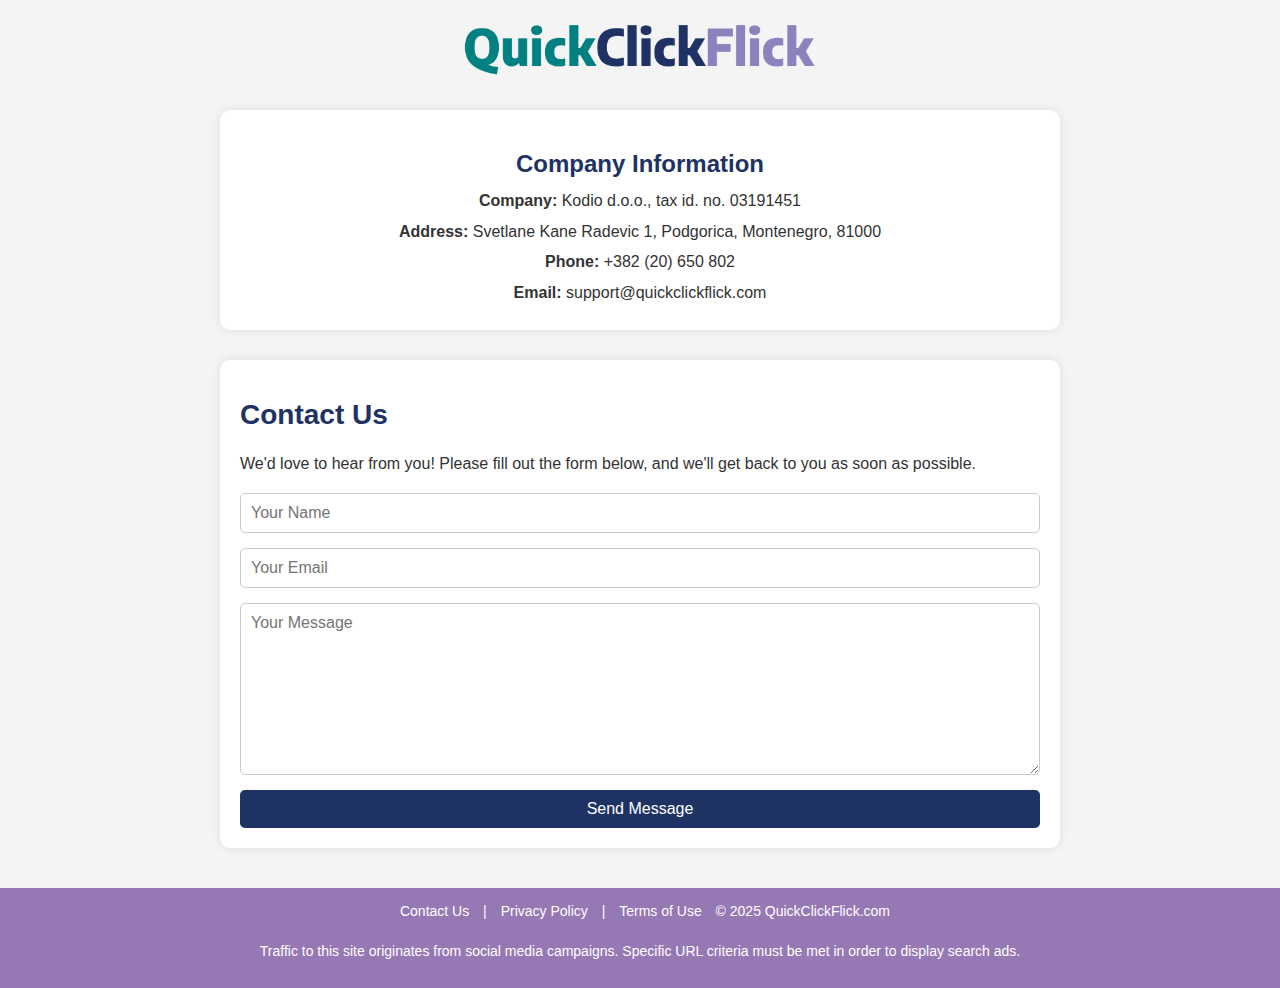
==== quickclickflick/contact.html @ d3453aac "feat: added base layout" ====
<!DOCTYPE html>
<html lang="en">
<head>
    <meta charset="UTF-8">
    <meta name="viewport" content="width=device-width, initial-scale=1.0">
    <title>Contact Us - QuickClickFlick</title>
    <link rel="icon" type="image/png" href="favicon.png">
    <style>
        body {
            margin: 0;
            padding: 0;
            font-family: 'Segoe UI', Tahoma, Geneva, Verdana, sans-serif;
            display: flex;
            flex-direction: column;
            align-items: center;
            background-color: #f4f4f4;
        }

        .banner {
            width: 100%;
            display: flex;
            align-items: center;
            justify-content: center;
            padding: 10px 0;
        }

        .banner img {
            height: 80px;
        }

        .company-info {
            width: 80%;
            max-width: 800px;
            background-color: white;
            padding: 20px;
            border-radius: 10px;
            box-shadow: 0 0 10px rgba(0, 0, 0, 0.1);
            margin-top: 10px;
            margin-bottom: 20px;
            text-align: center;
        }

        .company-info h2 {
            font-size: 24px;
            margin-bottom: 10px;
            color: rgb(30, 50, 100);
        }

        .company-info p {
            font-size: 16px;
            line-height: 1.6;
            color: #333;
            margin: 5px 0;
        }

        .content {
            width: 80%;
            max-width: 800px;
            background-color: white;
            padding: 20px;
            border-radius: 10px;
            box-shadow: 0 0 10px rgba(0, 0, 0, 0.1);
            margin-top: 10px;
        }

        .content h1 {
            font-size: 28px;
            margin-bottom: 20px;
            color: rgb(30, 50, 100);
        }

        .content h2 {
            font-size: 22px;
            margin-top: 20px;
            margin-bottom: 10px;
            color: rgb(30, 50, 100);
        }

        .content p {
            font-size: 16px;
            line-height: 1.6;
            color: #333;
        }

        .contact-form {
            display: flex;
            flex-direction: column;
        }

        .contact-form input, .contact-form textarea {
            margin-bottom: 15px;
            padding: 10px;
            border: 1px solid #ccc;
            border-radius: 5px;
            font-size: 16px;
            font-family: 'Segoe UI', Tahoma, Geneva, Verdana, sans-serif;
        }

        .contact-form textarea {
            resize: vertical;
            min-height: 150px;
        }

        .contact-form button {
            padding: 10px;
            background-color: rgb(30, 50, 100);
            color: white;
            border: none;
            border-radius: 5px;
            font-size: 16px;
            cursor: pointer;
            transition: background-color 0.3s ease;
            font-family: 'Segoe UI', Tahoma, Geneva, Verdana, sans-serif; /* Добавлен шрифт */
        }

        .contact-form button:hover {
            background-color: rgb(20, 40, 80);
        }

        .contact-info {
            margin-top: 20px;
        }

        .contact-info p {
            margin: 5px 0;
        }

        footer {
            width: 100%;
            text-align: center;
            padding: 15px 0;
            background-color: rgb(150, 120, 180);
            color: white;
            font-size: 14px;
            margin-top: 40px;
        }

        footer a {
            color: white;
            text-decoration: none;
            margin: 0 10px;
            transition: color 0.3s ease;
        }

        footer a:hover {
            color: #f0f0f0;
            text-decoration: underline;
        }

        .footer-content {
            display: inline-block;
            margin-bottom: 10px;
        }
    </style>
</head>
<body>
    <div class="banner">
        <img src="logo_bg.png" alt="QuickClickFlick Logo">
    </div>

    <div class="company-info">
        <h2>Company Information</h2>
        <p><strong>Company:</strong> Kodio d.o.o., tax id. no. 03191451</p>
        <p><strong>Address:</strong> Svetlane Kane Radevic 1, Podgorica, Montenegro, 81000</p>
        <p><strong>Phone:</strong> +382 (20) 650 802</p>
        <p><strong>Email:</strong> support@quickclickflick.com</p>
    </div>


    <div class="content">
        <h1>Contact Us</h1>
        <p>We'd love to hear from you! Please fill out the form below, and we'll get back to you as soon as possible.</p>

  
        <form class="contact-form" action="#" method="post">
            <input type="text" name="name" placeholder="Your Name" required>
            <input type="email" name="email" placeholder="Your Email" required>
            <textarea name="message" placeholder="Your Message" required></textarea>
            <button type="submit">Send Message</button>
        </form>

    
    </div>

    <footer>
        <div class="footer-content">
            <a href="contact.html">Contact Us</a> | 
            <a href="privacy.html">Privacy Policy</a> | 
            <a href="terms.html">Terms of Use</a>
            <span>&copy; 2025 QuickClickFlick.com</span>
        </div>
        <p>Traffic to this site originates from social media campaigns. Specific URL criteria must be met in order to display search ads.</p>
    </footer>
</body>
</html>
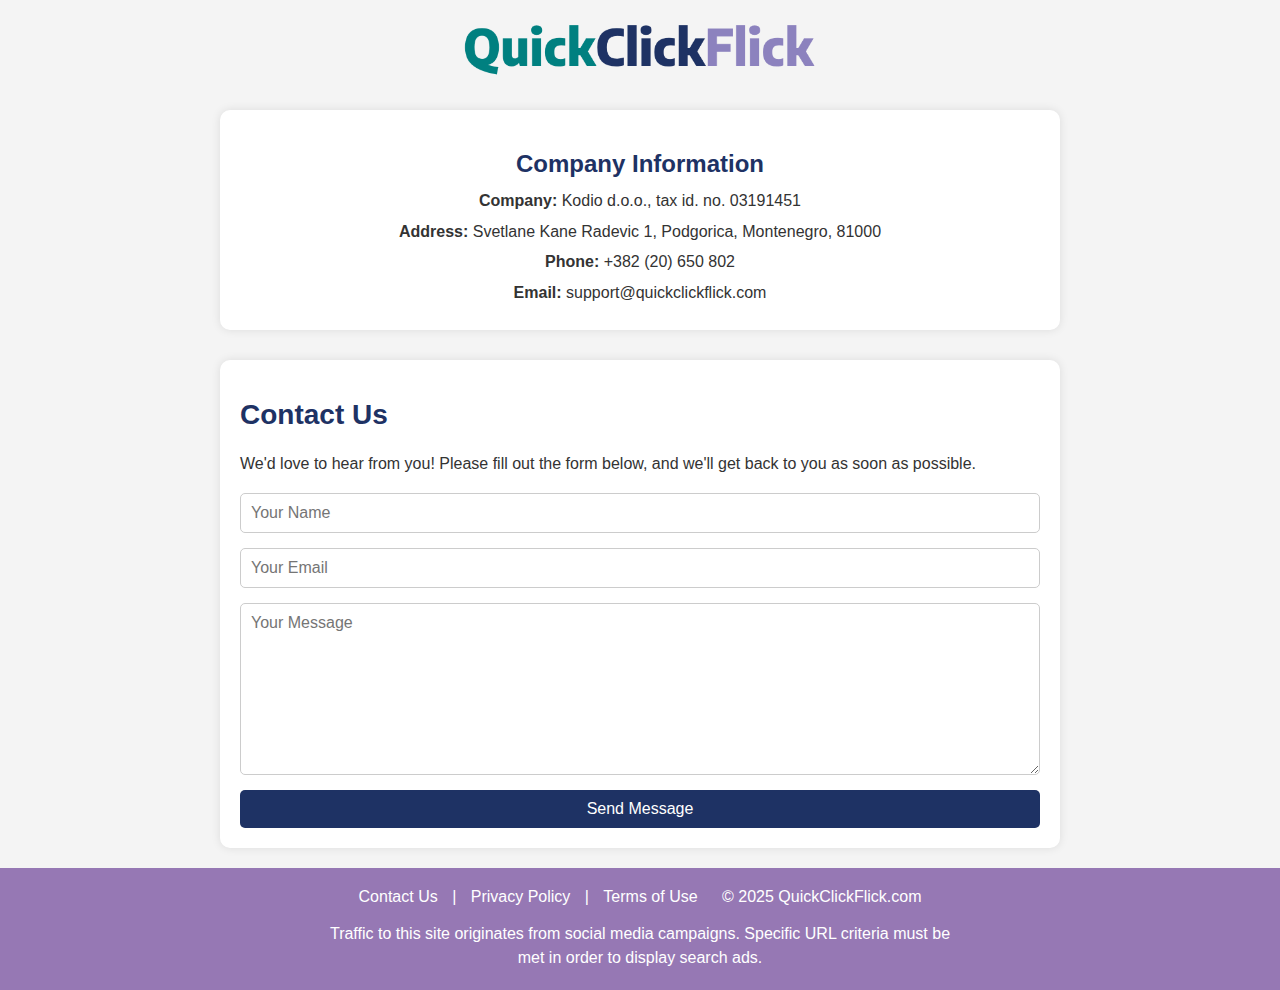
==== commit b939435e: "feat: added styles to index.html" ====
--- a/quickclickflick/contact.html
+++ b/quickclickflick/contact.html
@@ -1,195 +1,173 @@
 <!DOCTYPE html>
 <html lang="en">
-<head>
-    <meta charset="UTF-8">
-    <meta name="viewport" content="width=device-width, initial-scale=1.0">
+  <head>
+    <meta charset="UTF-8" />
+    <meta name="viewport" content="width=device-width, initial-scale=1.0" />
     <title>Contact Us - QuickClickFlick</title>
-    <link rel="icon" type="image/png" href="favicon.png">
+    <link rel="icon" type="image/png" href="favicon.png" />
+    <link rel="stylesheet" href="./css/index.css">
     <style>
-        body {
-            margin: 0;
-            padding: 0;
-            font-family: 'Segoe UI', Tahoma, Geneva, Verdana, sans-serif;
-            display: flex;
-            flex-direction: column;
-            align-items: center;
-            background-color: #f4f4f4;
-        }
+      body {
+        margin: 0;
+        padding: 0;
+        font-family: 'Segoe UI', Tahoma, Geneva, Verdana, sans-serif;
+        display: flex;
+        flex-direction: column;
+        align-items: center;
+        background-color: #f4f4f4;
+      }
 
-        .banner {
-            width: 100%;
-            display: flex;
-            align-items: center;
-            justify-content: center;
-            padding: 10px 0;
-        }
+      .banner {
+        width: 100%;
+        display: flex;
+        align-items: center;
+        justify-content: center;
+        padding: 10px 0;
+      }
 
-        .banner img {
-            height: 80px;
-        }
+      .banner img {
+        height: 80px;
+      }
 
-        .company-info {
-            width: 80%;
-            max-width: 800px;
-            background-color: white;
-            padding: 20px;
-            border-radius: 10px;
-            box-shadow: 0 0 10px rgba(0, 0, 0, 0.1);
-            margin-top: 10px;
-            margin-bottom: 20px;
-            text-align: center;
-        }
+      .company-info {
+        width: 80%;
+        max-width: 800px;
+        background-color: white;
+        padding: 20px;
+        border-radius: 10px;
+        box-shadow: 0 0 10px rgba(0, 0, 0, 0.1);
+        margin-top: 10px;
+        margin-bottom: 20px;
+        text-align: center;
+      }
 
-        .company-info h2 {
-            font-size: 24px;
-            margin-bottom: 10px;
-            color: rgb(30, 50, 100);
-        }
+      .company-info h2 {
+        font-size: 24px;
+        margin-bottom: 10px;
+        color: rgb(30, 50, 100);
+      }
 
-        .company-info p {
-            font-size: 16px;
-            line-height: 1.6;
-            color: #333;
-            margin: 5px 0;
-        }
+      .company-info p {
+        font-size: 16px;
+        line-height: 1.6;
+        color: #333;
+        margin: 5px 0;
+      }
 
-        .content {
-            width: 80%;
-            max-width: 800px;
-            background-color: white;
-            padding: 20px;
-            border-radius: 10px;
-            box-shadow: 0 0 10px rgba(0, 0, 0, 0.1);
-            margin-top: 10px;
-        }
+      .content {
+        width: 80%;
+        max-width: 800px;
+        background-color: white;
+        padding: 20px;
+        border-radius: 10px;
+        box-shadow: 0 0 10px rgba(0, 0, 0, 0.1);
+        margin-top: 10px;
+      }
 
-        .content h1 {
-            font-size: 28px;
-            margin-bottom: 20px;
-            color: rgb(30, 50, 100);
-        }
+      .content h1 {
+        font-size: 28px;
+        margin-bottom: 20px;
+        color: rgb(30, 50, 100);
+      }
 
-        .content h2 {
-            font-size: 22px;
-            margin-top: 20px;
-            margin-bottom: 10px;
-            color: rgb(30, 50, 100);
-        }
+      .content h2 {
+        font-size: 22px;
+        margin-top: 20px;
+        margin-bottom: 10px;
+        color: rgb(30, 50, 100);
+      }
 
-        .content p {
-            font-size: 16px;
-            line-height: 1.6;
-            color: #333;
-        }
+      .content p {
+        font-size: 16px;
+        line-height: 1.6;
+        color: #333;
+      }
 
-        .contact-form {
-            display: flex;
-            flex-direction: column;
-        }
+      .contact-form {
+        display: flex;
+        flex-direction: column;
+      }
 
-        .contact-form input, .contact-form textarea {
-            margin-bottom: 15px;
-            padding: 10px;
-            border: 1px solid #ccc;
-            border-radius: 5px;
-            font-size: 16px;
-            font-family: 'Segoe UI', Tahoma, Geneva, Verdana, sans-serif;
-        }
+      .contact-form input,
+      .contact-form textarea {
+        margin-bottom: 15px;
+        padding: 10px;
+        border: 1px solid #ccc;
+        border-radius: 5px;
+        font-size: 16px;
+        font-family: 'Segoe UI', Tahoma, Geneva, Verdana, sans-serif;
+      }
 
-        .contact-form textarea {
-            resize: vertical;
-            min-height: 150px;
-        }
+      .contact-form textarea {
+        resize: vertical;
+        min-height: 150px;
+      }
 
-        .contact-form button {
-            padding: 10px;
-            background-color: rgb(30, 50, 100);
-            color: white;
-            border: none;
-            border-radius: 5px;
-            font-size: 16px;
-            cursor: pointer;
-            transition: background-color 0.3s ease;
-            font-family: 'Segoe UI', Tahoma, Geneva, Verdana, sans-serif; /* Добавлен шрифт */
-        }
+      .contact-form button {
+        padding: 10px;
+        background-color: rgb(30, 50, 100);
+        color: white;
+        border: none;
+        border-radius: 5px;
+        font-size: 16px;
+        cursor: pointer;
+        transition: background-color 0.3s ease;
+        font-family: 'Segoe UI', Tahoma, Geneva, Verdana, sans-serif; /* Добавлен шрифт */
+      }
 
-        .contact-form button:hover {
-            background-color: rgb(20, 40, 80);
-        }
+      .contact-form button:hover {
+        background-color: rgb(20, 40, 80);
+      }
 
-        .contact-info {
-            margin-top: 20px;
-        }
+      .contact-info {
+        margin-top: 20px;
+      }
 
-        .contact-info p {
-            margin: 5px 0;
-        }
-
-        footer {
-            width: 100%;
-            text-align: center;
-            padding: 15px 0;
-            background-color: rgb(150, 120, 180);
-            color: white;
-            font-size: 14px;
-            margin-top: 40px;
-        }
-
-        footer a {
-            color: white;
-            text-decoration: none;
-            margin: 0 10px;
-            transition: color 0.3s ease;
-        }
-
-        footer a:hover {
-            color: #f0f0f0;
-            text-decoration: underline;
-        }
-
-        .footer-content {
-            display: inline-block;
-            margin-bottom: 10px;
-        }
+      .contact-info p {
+        margin: 5px 0;
+      }
     </style>
-</head>
-<body>
+  </head>
+  <body>
     <div class="banner">
-        <img src="logo_bg.png" alt="QuickClickFlick Logo">
+      <img src="logo_bg.png" alt="QuickClickFlick Logo" />
     </div>
 
     <div class="company-info">
-        <h2>Company Information</h2>
-        <p><strong>Company:</strong> Kodio d.o.o., tax id. no. 03191451</p>
-        <p><strong>Address:</strong> Svetlane Kane Radevic 1, Podgorica, Montenegro, 81000</p>
-        <p><strong>Phone:</strong> +382 (20) 650 802</p>
-        <p><strong>Email:</strong> support@quickclickflick.com</p>
+      <h2>Company Information</h2>
+      <p><strong>Company:</strong> Kodio d.o.o., tax id. no. 03191451</p>
+      <p><strong>Address:</strong> Svetlane Kane Radevic 1, Podgorica, Montenegro, 81000</p>
+      <p><strong>Phone:</strong> +382 (20) 650 802</p>
+      <p><strong>Email:</strong> support@quickclickflick.com</p>
     </div>
 
+    <div class="content">
+      <h1>Contact Us</h1>
+      <p>
+        We'd love to hear from you! Please fill out the form below, and we'll get back to you as
+        soon as possible.
+      </p>
 
-    <div class="content">
-        <h1>Contact Us</h1>
-        <p>We'd love to hear from you! Please fill out the form below, and we'll get back to you as soon as possible.</p>
-
-  
-        <form class="contact-form" action="#" method="post">
-            <input type="text" name="name" placeholder="Your Name" required>
-            <input type="email" name="email" placeholder="Your Email" required>
-            <textarea name="message" placeholder="Your Message" required></textarea>
-            <button type="submit">Send Message</button>
-        </form>
-
-    
+      <form class="contact-form" action="#" method="post">
+        <input type="text" name="name" placeholder="Your Name" required />
+        <input type="email" name="email" placeholder="Your Email" required />
+        <textarea name="message" placeholder="Your Message" required></textarea>
+        <button type="submit">Send Message</button>
+      </form>
     </div>
 
-    <footer>
-        <div class="footer-content">
-            <a href="contact.html">Contact Us</a> | 
-            <a href="privacy.html">Privacy Policy</a> | 
-            <a href="terms.html">Terms of Use</a>
-            <span>&copy; 2025 QuickClickFlick.com</span>
+    <footer class="footer">
+      <div class="container">
+        <div class="footer__content">
+          <a href="contact.html">Contact Us</a> | <a href="privacy.html">Privacy Policy</a> |
+          <a href="terms.html">Terms of Use</a>
+          <span>&copy; 2025 QuickClickFlick.com</span>
         </div>
-        <p>Traffic to this site originates from social media campaigns. Specific URL criteria must be met in order to display search ads.</p>
+        <p class="footer__text">
+          Traffic to this site originates from social media campaigns. Specific URL criteria must be
+          met in order to display search ads.
+        </p>
+      </div>
     </footer>
-</body>
-</html>+  </body>
+</html>
--- a/quickclickflick/css/index.css
+++ b/quickclickflick/css/index.css
@@ -0,0 +1,155 @@
+body {
+  min-height: 100dvh;
+  margin: 0;
+  padding: 0;
+  font-family: "Segoe UI", Tahoma, Geneva, Verdana, sans-serif;
+  background-color: #f4f4f4;
+}
+
+.container {
+  max-width: 840px;
+  width: 100%;
+  margin: 0 auto;
+  padding: 0 20px;
+  -webkit-box-sizing: border-box;
+          box-sizing: border-box;
+}
+
+.main {
+  min-height: calc(100dvh - 140px);
+}
+
+.main-page__content {
+  display: -webkit-box;
+  display: -ms-flexbox;
+  display: flex;
+  -webkit-box-align: center;
+      -ms-flex-align: center;
+          align-items: center;
+  -webkit-box-pack: center;
+      -ms-flex-pack: center;
+          justify-content: center;
+  -webkit-box-orient: vertical;
+  -webkit-box-direction: normal;
+      -ms-flex-direction: column;
+          flex-direction: column;
+  min-height: calc(100dvh - 140px);
+}
+.main-page__logo {
+  margin: 0 auto 30px;
+}
+.main-page__logo-image {
+  display: block;
+  max-width: 100%;
+  width: 480px;
+  height: auto;
+}
+
+.search-container {
+  display: -webkit-box;
+  display: -ms-flexbox;
+  display: flex;
+  -webkit-box-pack: center;
+      -ms-flex-pack: center;
+          justify-content: center;
+  width: 100%;
+  max-width: 600px;
+  padding: 0 20px;
+}
+@media (max-width: 576px) {
+  .search-container {
+    -webkit-box-orient: vertical;
+    -webkit-box-direction: normal;
+        -ms-flex-direction: column;
+            flex-direction: column;
+    -webkit-box-align: center;
+        -ms-flex-align: center;
+            align-items: center;
+  }
+}
+.search-container input[type=text] {
+  width: 80%;
+  padding: 12px 20px;
+  -webkit-box-sizing: border-box;
+          box-sizing: border-box;
+  border: 2px solid rgb(30, 50, 100);
+  border-radius: 25px 0 0 25px;
+  font-size: 16px;
+  outline: none;
+  -webkit-transition: border-color 0.3s ease;
+  transition: border-color 0.3s ease;
+  font-family: "Segoe UI", Tahoma, Geneva, Verdana, sans-serif;
+}
+@media (max-width: 576px) {
+  .search-container input[type=text] {
+    width: 100%;
+    border-radius: 25px;
+    margin-bottom: 10px;
+  }
+}
+.search-container input[type=text]:focus {
+  border-color: rgb(20, 40, 80);
+}
+.search-container button {
+  display: inline-block;
+  width: 20%;
+  padding: 12px;
+  -webkit-box-sizing: border-box;
+          box-sizing: border-box;
+  font-family: "Segoe UI", Tahoma, Geneva, Verdana, sans-serif;
+  font-size: 16px;
+  color: white;
+  border: none;
+  border-radius: 0 25px 25px 0;
+  background-color: rgb(30, 50, 100);
+  -webkit-transition: background-color 0.3s ease;
+  transition: background-color 0.3s ease;
+  cursor: pointer;
+}
+@media (max-width: 576px) {
+  .search-container button {
+    width: 100%;
+    border-radius: 25px;
+  }
+}
+.search-container button:disabled {
+  background-color: #cccccc;
+  cursor: not-allowed;
+}
+.search-container button:hover:not(:disabled) {
+  background-color: rgb(20, 40, 80);
+}
+
+.footer {
+  display: block;
+  width: 100%;
+  padding: 20px 0;
+  margin: 20px 0 0;
+  font-size: 16px;
+  color: white;
+  text-align: center;
+  background-color: #9678b4;
+}
+.footer a, .footer span {
+  color: white;
+  text-decoration: none;
+  margin: 0 10px;
+  -webkit-transition: color 0.3s ease;
+  transition: color 0.3s ease;
+}
+.footer a:hover {
+  color: #f0f0f0;
+  text-decoration: underline;
+}
+.footer__content {
+  display: inline-block;
+  margin-bottom: 16px;
+}
+.footer__text {
+  margin: 0 auto;
+  max-width: 640px;
+  font-size: 16px;
+  line-height: 150%;
+  font-weight: 400;
+  text-align: center;
+}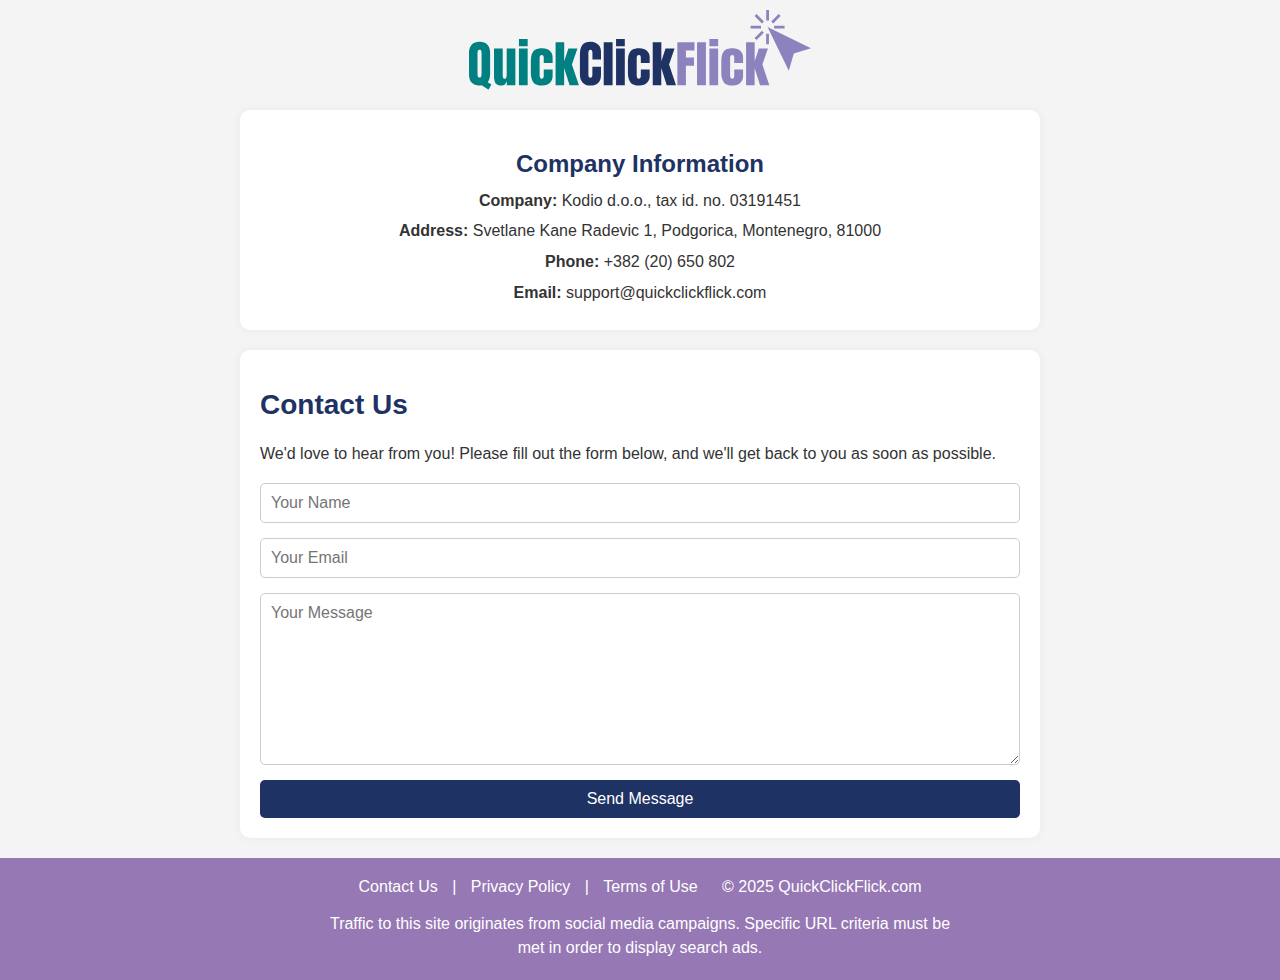
==== commit b8b6976f: "feat: added styles to contacts.html" ====
--- a/quickclickflick/contact.html
+++ b/quickclickflick/contact.html
@@ -5,156 +5,52 @@
     <meta name="viewport" content="width=device-width, initial-scale=1.0" />
     <title>Contact Us - QuickClickFlick</title>
     <link rel="icon" type="image/png" href="favicon.png" />
-    <link rel="stylesheet" href="./css/index.css">
-    <style>
-      body {
-        margin: 0;
-        padding: 0;
-        font-family: 'Segoe UI', Tahoma, Geneva, Verdana, sans-serif;
-        display: flex;
-        flex-direction: column;
-        align-items: center;
-        background-color: #f4f4f4;
-      }
-
-      .banner {
-        width: 100%;
-        display: flex;
-        align-items: center;
-        justify-content: center;
-        padding: 10px 0;
-      }
-
-      .banner img {
-        height: 80px;
-      }
-
-      .company-info {
-        width: 80%;
-        max-width: 800px;
-        background-color: white;
-        padding: 20px;
-        border-radius: 10px;
-        box-shadow: 0 0 10px rgba(0, 0, 0, 0.1);
-        margin-top: 10px;
-        margin-bottom: 20px;
-        text-align: center;
-      }
-
-      .company-info h2 {
-        font-size: 24px;
-        margin-bottom: 10px;
-        color: rgb(30, 50, 100);
-      }
-
-      .company-info p {
-        font-size: 16px;
-        line-height: 1.6;
-        color: #333;
-        margin: 5px 0;
-      }
-
-      .content {
-        width: 80%;
-        max-width: 800px;
-        background-color: white;
-        padding: 20px;
-        border-radius: 10px;
-        box-shadow: 0 0 10px rgba(0, 0, 0, 0.1);
-        margin-top: 10px;
-      }
-
-      .content h1 {
-        font-size: 28px;
-        margin-bottom: 20px;
-        color: rgb(30, 50, 100);
-      }
-
-      .content h2 {
-        font-size: 22px;
-        margin-top: 20px;
-        margin-bottom: 10px;
-        color: rgb(30, 50, 100);
-      }
-
-      .content p {
-        font-size: 16px;
-        line-height: 1.6;
-        color: #333;
-      }
-
-      .contact-form {
-        display: flex;
-        flex-direction: column;
-      }
-
-      .contact-form input,
-      .contact-form textarea {
-        margin-bottom: 15px;
-        padding: 10px;
-        border: 1px solid #ccc;
-        border-radius: 5px;
-        font-size: 16px;
-        font-family: 'Segoe UI', Tahoma, Geneva, Verdana, sans-serif;
-      }
-
-      .contact-form textarea {
-        resize: vertical;
-        min-height: 150px;
-      }
-
-      .contact-form button {
-        padding: 10px;
-        background-color: rgb(30, 50, 100);
-        color: white;
-        border: none;
-        border-radius: 5px;
-        font-size: 16px;
-        cursor: pointer;
-        transition: background-color 0.3s ease;
-        font-family: 'Segoe UI', Tahoma, Geneva, Verdana, sans-serif; /* Добавлен шрифт */
-      }
-
-      .contact-form button:hover {
-        background-color: rgb(20, 40, 80);
-      }
-
-      .contact-info {
-        margin-top: 20px;
-      }
-
-      .contact-info p {
-        margin: 5px 0;
-      }
-    </style>
+    <link rel="stylesheet" href="./css/index.css" />
   </head>
   <body>
-    <div class="banner">
-      <img src="logo_bg.png" alt="QuickClickFlick Logo" />
-    </div>
+    <main class="main">
+      <section class="contacts">
+        <div class="container">
+          <div class="banner">
+            <img
+              class="banner__image"
+              src="./assets/quickclickflick-logo.svg"
+              alt="QuickClickFlick Logo"
+            />
+          </div>
 
-    <div class="company-info">
-      <h2>Company Information</h2>
-      <p><strong>Company:</strong> Kodio d.o.o., tax id. no. 03191451</p>
-      <p><strong>Address:</strong> Svetlane Kane Radevic 1, Podgorica, Montenegro, 81000</p>
-      <p><strong>Phone:</strong> +382 (20) 650 802</p>
-      <p><strong>Email:</strong> support@quickclickflick.com</p>
-    </div>
+          <div class="company-info">
+            <h2 class="company-info__title">Company Information</h2>
+            <p class="company-info__text">
+              <strong>Company:</strong> Kodio d.o.o., tax id. no. 03191451
+            </p>
+            <p class="company-info__text">
+              <strong>Address:</strong> Svetlane Kane Radevic 1, Podgorica, Montenegro, 81000
+            </p>
+            <p class="company-info__text"><strong>Phone:</strong> +382 (20) 650 802</p>
+            <p class="company-info__text">
+              <strong>Email:</strong> support@quickclickflick.com
+            </p>
+          </div>
 
-    <div class="content">
-      <h1>Contact Us</h1>
-      <p>
-        We'd love to hear from you! Please fill out the form below, and we'll get back to you as
-        soon as possible.
-      </p>
+          <div class="contacts__content">
+            <h1 class="contacts__content-title">Contact Us</h1>
 
-      <form class="contact-form" action="#" method="post">
-        <input type="text" name="name" placeholder="Your Name" required />
-        <input type="email" name="email" placeholder="Your Email" required />
-        <textarea name="message" placeholder="Your Message" required></textarea>
-        <button type="submit">Send Message</button>
-      </form>
-    </div>
+            <p class="contacts__content-description">
+              We'd love to hear from you! Please fill out the form below, and we'll get back to you
+              as soon as possible.
+            </p>
+
+            <form class="contacts__contact-form" action="#" method="post">
+              <input type="text" name="name" placeholder="Your Name" required />
+              <input type="email" name="email" placeholder="Your Email" required />
+              <textarea name="message" placeholder="Your Message" required></textarea>
+              <button type="submit">Send Message</button>
+            </form>
+          </div>
+        </div>
+      </section>
+    </main>
 
     <footer class="footer">
       <div class="container">
--- a/quickclickflick/css/index.css
+++ b/quickclickflick/css/index.css
@@ -1,3 +1,4 @@
+@charset "UTF-8";
 body {
   min-height: 100dvh;
   margin: 0;
@@ -120,6 +121,107 @@
   background-color: rgb(20, 40, 80);
 }
 
+.banner {
+  display: -webkit-box;
+  display: -ms-flexbox;
+  display: flex;
+  -webkit-box-align: center;
+      -ms-flex-align: center;
+          align-items: center;
+  -webkit-box-pack: center;
+      -ms-flex-pack: center;
+          justify-content: center;
+  padding: 10px 0;
+}
+.banner__image {
+  display: block;
+  max-width: 100%;
+  max-height: 80px;
+  height: auto;
+}
+
+.contacts__content {
+  max-width: 800px;
+  margin: 10px auto 0;
+  padding: 20px;
+  border-radius: 10px;
+  -webkit-box-shadow: 0 0 10px rgba(0, 0, 0, 0.05);
+          box-shadow: 0 0 10px rgba(0, 0, 0, 0.05);
+  background-color: white;
+}
+.contacts__content-title {
+  margin-bottom: 20px;
+  font-size: 28px;
+  color: #1e3264;
+}
+.contacts__content-description {
+  font-size: 16px;
+  line-height: 160%;
+  color: #333333;
+}
+.contacts__contact-form {
+  display: -webkit-box;
+  display: -ms-flexbox;
+  display: flex;
+  -webkit-box-orient: vertical;
+  -webkit-box-direction: normal;
+      -ms-flex-direction: column;
+          flex-direction: column;
+}
+.contacts__contact-form input, .contacts__contact-form textarea {
+  margin-bottom: 15px;
+  padding: 10px;
+  border: 1px solid #ccc;
+  border-radius: 5px;
+  font-size: 16px;
+  font-family: "Segoe UI", Tahoma, Geneva, Verdana, sans-serif;
+}
+.contacts__contact-form textarea {
+  resize: vertical;
+  min-height: 150px;
+}
+.contacts__contact-form button {
+  padding: 10px;
+  background-color: rgb(30, 50, 100);
+  color: white;
+  border: none;
+  border-radius: 5px;
+  font-size: 16px;
+  cursor: pointer;
+  -webkit-transition: background-color 0.3s ease;
+  transition: background-color 0.3s ease;
+  font-family: "Segoe UI", Tahoma, Geneva, Verdana, sans-serif; /* Добавлен шрифт */
+}
+.contacts__contact-form button:hover {
+  background-color: rgb(20, 40, 80);
+}
+
+.company-info {
+  max-width: 800px;
+  width: 100%;
+  padding: 20px;
+  margin: 10px auto 20px;
+  -webkit-box-sizing: border-box;
+          box-sizing: border-box;
+  border-radius: 10px;
+  background-color: white;
+  -webkit-box-shadow: 0 0 10px rgba(0, 0, 0, 0.05);
+          box-shadow: 0 0 10px rgba(0, 0, 0, 0.05);
+}
+.company-info__title {
+  margin-bottom: 10px;
+  font-size: 24px;
+  color: #1e3264;
+  text-align: center;
+}
+.company-info__text {
+  margin: 5px 0;
+  font-size: 16px;
+  line-height: 160%;
+  color: #333333;
+  text-align: center;
+}
+
 .footer {
   display: block;
   width: 100%;
